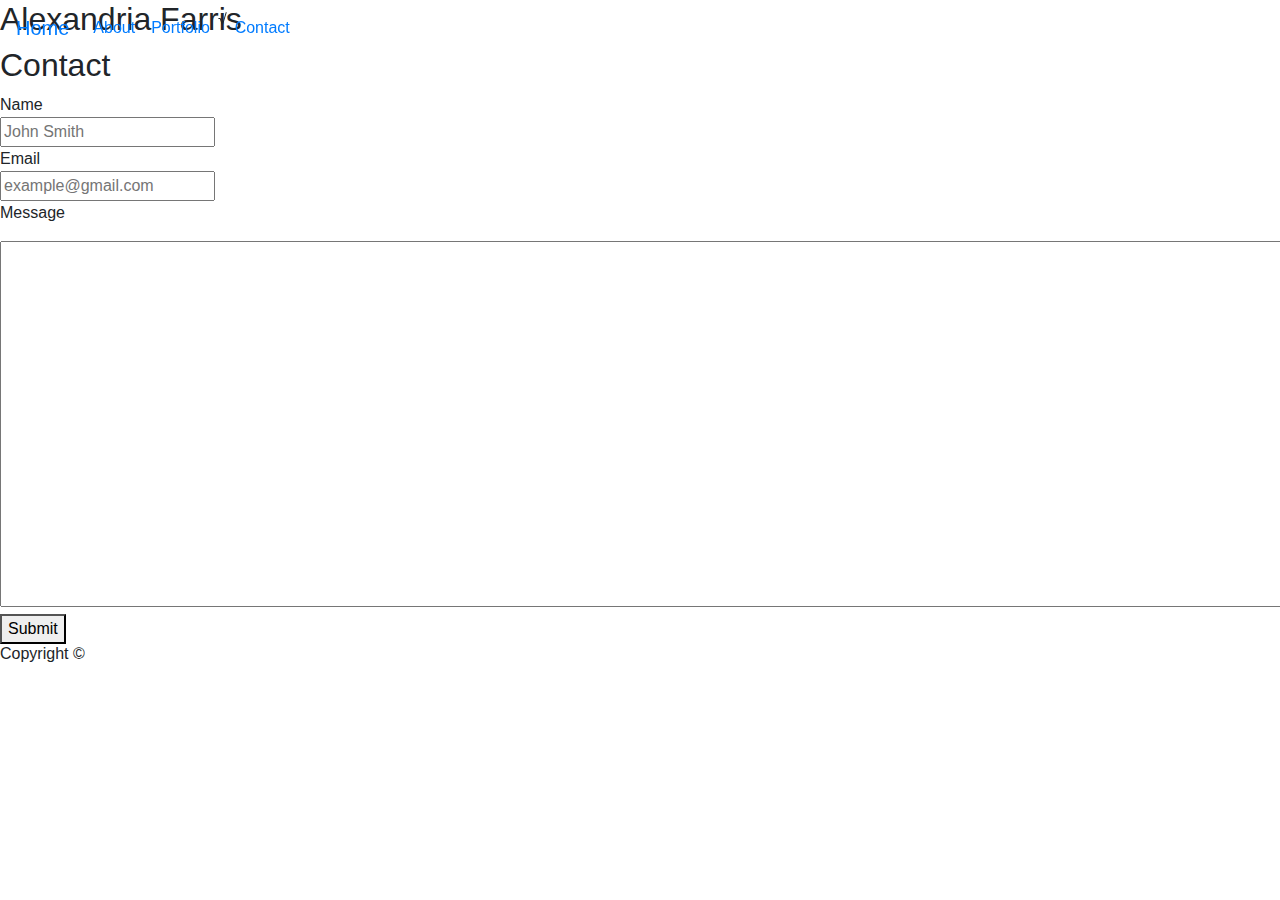
==== contact.html @ 6fe494e0 "Working header" ====
<!DOCTYPE html>
<html lang="en">
<head>
    <meta charset="UTF-8">
    <meta name="viewport" content="width=device-width, initial-scale=1.0">
    <meta http-equiv="X-UA-Compatible" content="ie=edge">
    <title>Contact</title>
    <meta name="viewport" content="width=device-width, initial-scale=1">
    <link rel="stylesheet" href="https://stackpath.bootstrapcdn.com/bootstrap/4.3.1/css/bootstrap.min.css" integrity="sha384-ggOyR0iXCbMQv3Xipma34MD+dH/1fQ784/j6cY/iJTQUOhcWr7x9JvoRxT2MZw1T" crossorigin="anonymous">
    <link rel="stylesheet" href="assets/css/style.css">
    
</head>
<body>
    
<!-- header -->
    <div class = "header">
        <header>
            <div>
                <h2 id ="name">Alexandria Farris</h2400>
            </div>

            
        <!-- Nav Bar -->
           
        <nav class="navbar navbar-expand-lg fixed-top ">  
            <a class="navbar-brand" href="#">Home</a>
           <button class="navbar-toggler" type="button" data-toggle="collapse" data-target="#navbarSupportedContent" aria-controls="navbarSupportedContent" aria-expanded="false" aria-label="Toggle navigation">  
            <span class="navbar-toggler-icon"></span>
           </button>
           <div class="collapse navbar-collapse " id="navbarSupportedContent">     <ul class="navbar-nav mr-4">
            <li class="nav-item">
                <a class="nav-link" data-value="about" href="#">About</a>        </li>  
           <li class="nav-item">
               <a class="nav-link " data-value="portfolio"href="#">Portfolio</a>    
            </li>
    
√
           <li class="nav-item"> 
            <a class="nav-link " data-value="contact" href="#">Contact</a>       </li> 
           </ul> 
           </div></nav>
    <div class = clearfix>
         
         <div class = "wrappercontact"> 
        
           <h2 id = "bodytitle">Contact</h2>
    

            <div class = "formformat">
                <form>
                    <div class = "contactfields">
                         Name
                        <br> 
                             <input type = "text" name="name" placeholder="John Smith">
                         <br>
                        Email 
                        <br>
                            <input type = "text" name="email" placeholder="example@gmail.com">
                        <br>
                        <p id ="message">Message</p>
                
                            <textarea name="message" rows="15" cols="151" id="messageBlock"></textarea> 
                            <!-- Example shows no placeholder in message block -->
                        <br>
                        
                    </div>
                    <button type ="submit" value = "submit">Submit</button>
                    <form action="#" method="get">

                    
                  
                 </form>
            </div>
        </div>
   </div>     

          
          
           

        
   


<!--footer -->
    <footer class="footer">
        <h6 id="copyright">Copyright &copy;</h6>


    </footer>
    <script src="https://code.jquery.com/jquery-3.3.1.slim.min.js" integrity="sha384-q8i/X+965DzO0rT7abK41JStQIAqVgRVzpbzo5smXKp4YfRvH+8abtTE1Pi6jizo" crossorigin="anonymous"></script>
<script src="https://cdnjs.cloudflare.com/ajax/libs/popper.js/1.14.7/umd/popper.min.js" integrity="sha384-UO2eT0CpHqdSJQ6hJty5KVphtPhzWj9WO1clHTMGa3JDZwrnQq4sF86dIHNDz0W1" crossorigin="anonymous"></script>
<script src="https://stackpath.bootstrapcdn.com/bootstrap/4.3.1/js/bootstrap.min.js" integrity="sha384-JjSmVgyd0p3pXB1rRibZUAYoIIy6OrQ6VrjIEaFf/nJGzIxFDsf4x0xIM+B07jRM" crossorigin="anonymous"></script>
</body>
</html>
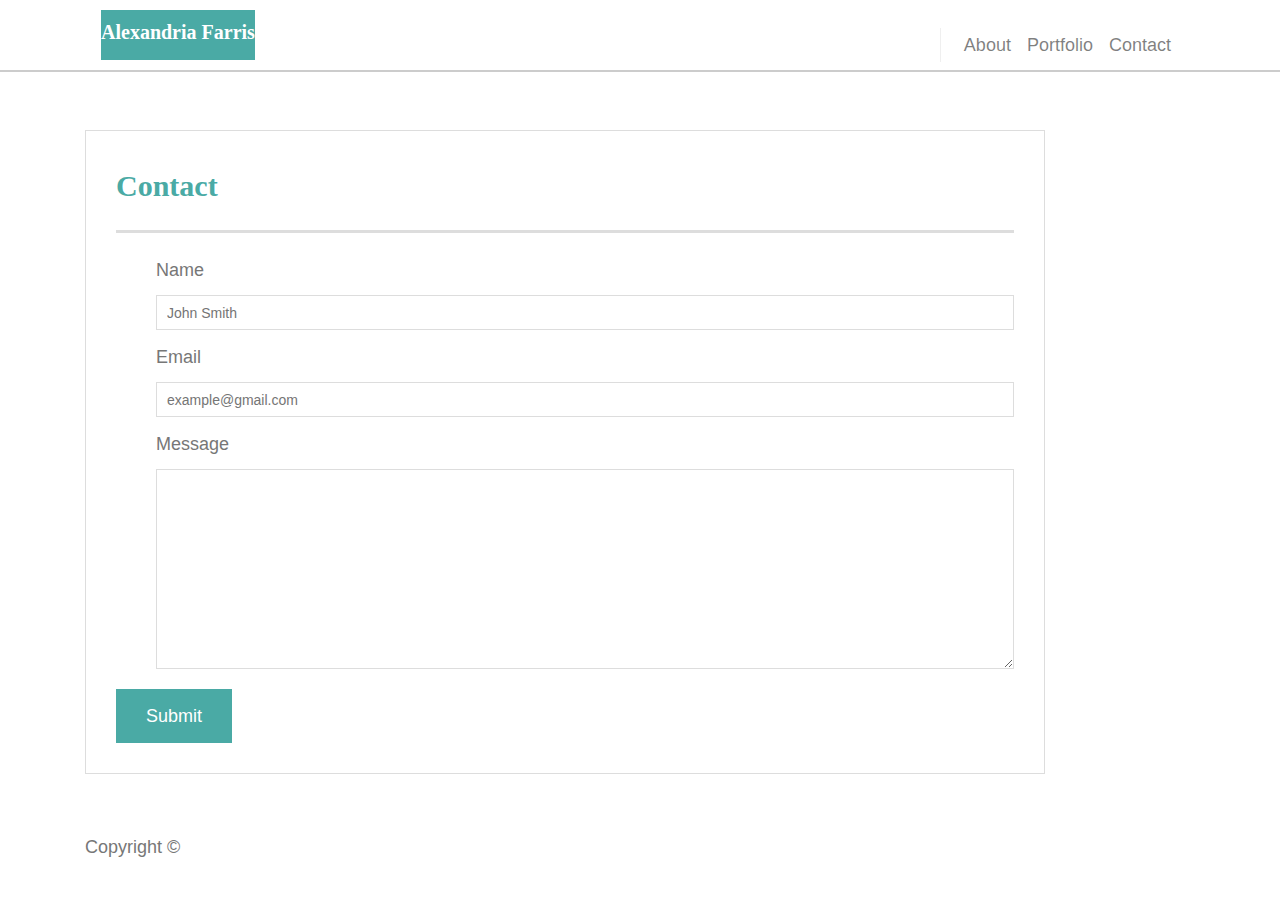
==== commit 1e1b5d58: "updates" ====
--- a/contact.html
+++ b/contact.html
@@ -11,83 +11,71 @@
     
 </head>
 <body>
+       
+        <header id="masthead">
+                <div class="container">
+                         <nav class="navbar navbar-expand navbar-light">
+                            <div class="mx-auto order-0">
+                              <a class="navbar-brand mx-auto name" style=width:100%>Alexandria Farris</a>
+                              <!--<div class ="navbar-brand mx-auto name">Alexandria Farris</div>-->
+                            </div>
     
-<!-- header -->
-    <div class = "header">
-        <header>
-            <div>
-                <h2 id ="name">Alexandria Farris</h2400>
+                            <div class="navbar-collapse w-100 order-3 dual-collapse2">
+                                <ul class="navbar-nav">
+                                  <li class = "nav-item">
+                                      <a class="nav-link" href="index.html">About</a>
+                                 </li>
+    
+                                 <li class = "nav-item">
+                                   <a class="nav-link" href="../Bootstrap-Portfolio/portfolio.html">Portfolio</a>
+                                 </li>
+    
+                                 <li class = "nav-item">
+                                  <a class="nav-link" href="../Bootstrap-Portfolio/contact.html">Contact</a>
+                                  </li>
+                                  </ul>
+    
+                </div>
+              </nav>
             </div>
+            </header>
+        
+          <div id="main-container" class="container">
+            <section class="main-section">
+              <h1>Contact</h1>
+        
+              <form id="contact-form">
+                <ul>
+                  <li>
+                    <label for="name">Name</label>
+                    <input type="text" id="name" name="name" placeholder="John Smith" required="required">
+                  </li>
+                  <li>
+                    <label for="email">Email</label>
+                    <input type="email" id="email" name="email" placeholder="example@gmail.com" required="required">
+                  </li>
+                  <li>
+                    <label for="message">Message</label>
+                    <textarea id="message" name="message" required="required"></textarea>
+                  </li>
+                </ul>
+                <input type="submit">
+              </form>
+        
+            </section>
+        
+          </div>
+        
+          <footer>
+            <div class="container">
+              Copyright &copy; 
+            </div>
+          </footer>
+        </body>
+        
+        </html>
+        
 
-            
-        <!-- Nav Bar -->
-           
-        <nav class="navbar navbar-expand-lg fixed-top ">  
-            <a class="navbar-brand" href="#">Home</a>
-           <button class="navbar-toggler" type="button" data-toggle="collapse" data-target="#navbarSupportedContent" aria-controls="navbarSupportedContent" aria-expanded="false" aria-label="Toggle navigation">  
-            <span class="navbar-toggler-icon"></span>
-           </button>
-           <div class="collapse navbar-collapse " id="navbarSupportedContent">     <ul class="navbar-nav mr-4">
-            <li class="nav-item">
-                <a class="nav-link" data-value="about" href="#">About</a>        </li>  
-           <li class="nav-item">
-               <a class="nav-link " data-value="portfolio"href="#">Portfolio</a>    
-            </li>
-    
-√
-           <li class="nav-item"> 
-            <a class="nav-link " data-value="contact" href="#">Contact</a>       </li> 
-           </ul> 
-           </div></nav>
-    <div class = clearfix>
-         
-         <div class = "wrappercontact"> 
-        
-           <h2 id = "bodytitle">Contact</h2>
-    
-
-            <div class = "formformat">
-                <form>
-                    <div class = "contactfields">
-                         Name
-                        <br> 
-                             <input type = "text" name="name" placeholder="John Smith">
-                         <br>
-                        Email 
-                        <br>
-                            <input type = "text" name="email" placeholder="example@gmail.com">
-                        <br>
-                        <p id ="message">Message</p>
-                
-                            <textarea name="message" rows="15" cols="151" id="messageBlock"></textarea> 
-                            <!-- Example shows no placeholder in message block -->
-                        <br>
-                        
-                    </div>
-                    <button type ="submit" value = "submit">Submit</button>
-                    <form action="#" method="get">
-
-                    
-                  
-                 </form>
-            </div>
-        </div>
-   </div>     
-
-          
-          
-           
-
-        
-   
-
-
-<!--footer -->
-    <footer class="footer">
-        <h6 id="copyright">Copyright &copy;</h6>
-
-
-    </footer>
     <script src="https://code.jquery.com/jquery-3.3.1.slim.min.js" integrity="sha384-q8i/X+965DzO0rT7abK41JStQIAqVgRVzpbzo5smXKp4YfRvH+8abtTE1Pi6jizo" crossorigin="anonymous"></script>
 <script src="https://cdnjs.cloudflare.com/ajax/libs/popper.js/1.14.7/umd/popper.min.js" integrity="sha384-UO2eT0CpHqdSJQ6hJty5KVphtPhzWj9WO1clHTMGa3JDZwrnQq4sF86dIHNDz0W1" crossorigin="anonymous"></script>
 <script src="https://stackpath.bootstrapcdn.com/bootstrap/4.3.1/js/bootstrap.min.js" integrity="sha384-JjSmVgyd0p3pXB1rRibZUAYoIIy6OrQ6VrjIEaFf/nJGzIxFDsf4x0xIM+B07jRM" crossorigin="anonymous"></script>
--- a/assets/css/style.css
+++ b/assets/css/style.css
@@ -0,0 +1,276 @@
+body {
+    font-family: Arial, "Helvetica Neue", Helvetica, sans-serif;
+    font-size: 18px;
+    line-height: 34px;
+    color: #777777;
+    background: url("../images/concrete-texture.png");
+  }
+  
+  * {
+    box-sizing: border-box;
+  }
+  
+  /* general */
+  
+  .header {
+    width: 100%;
+    max-width: 960px;
+    margin: 0 auto;
+    clear: both;
+  }
+  
+  h1,
+  h2,
+  h3,
+  p {
+    margin-bottom: 20px;
+  }
+  
+  p:last-child {
+    margin-bottom: 0;
+  }
+  
+  h1,
+  h2,
+  h3 {
+    font-family: Georgia, Times, "Times New Roman", serif;
+    font-weight: 700;
+    color: #4aaaa5;
+  }
+  
+  h1 {
+    padding-bottom: 20px;
+    font-size: 30px;
+    line-height: 49px;
+    border-bottom: 3px solid #dddddd;
+  }
+  
+  h2,
+  h3 {
+    font-size: 22px;
+  }
+  
+  /* header */
+  
+  #masthead {
+    position: fixed;
+    z-index: 99;
+    width: 100%;
+    margin: 0 0 30px;
+    overflow: auto;
+    color: #ffffff;
+    background: #ffffff;
+    border-bottom: 2px solid #cccccc;
+  }
+  
+ .name{
+     /* width: 400px;  */
+     height: 50px; 
+    font-family: Georgia, Times, "Times New Roman", serif;
+    /* font-size: 30px; */
+    font-weight: 700;
+    /* line-height: 90px; */
+    color: #ffffff;
+    text-align: center;
+    text-decoration: none;
+    background: #4aaaa5;
+    
+  }
+  
+
+  
+  .navbar-nav {
+    margin-top: 20px;
+  }
+  
+  .navbar-nav {
+    /* display: inline-block; */
+    padding-left: 15px;
+    margin-left: auto;
+    line-height: 18px;
+    color: #999;
+    text-decoration: none;
+    border-left: 1px solid #efefef;
+    
+  }
+  
+  nav a:first-child {
+    border-left: 0 none;
+  } */
+  
+  /* footer */
+  
+footer {
+    bottom:0;
+    padding: 30px 0;
+    margin-top: 10%;
+    clear: both;
+    font-size: 12px;
+    color: #ffffff;
+    color: #cccccc;
+    text-align: center;
+    background: #666666;
+    border-top: 8px solid #4aaaa5;
+    height: 50px;
+  }
+  
+  h3, h2 {
+    padding-bottom: 20px;
+    margin-bottom: 15px;
+    line-height: 22px;
+    border-bottom: 2px solid #eeeeee;
+  }
+  
+  /* main */
+  
+  #main-container {
+    padding-top: 130px;
+    min-height: calc(100vh - 70px);
+  }
+  
+  .main-section {
+    float: left;
+    width: 100%;
+    max-width: 960px;
+    padding: 30px;
+    margin: 0 0 40px;
+    background: #ffffff;
+    border: 1px solid #dddddd;
+  }
+  
+  /* portfolio page */
+  
+  .work {
+    position: relative;
+    float: left;
+    width: 274px;
+    margin: 20px 0 25px;
+    overflow: auto;
+  }
+  
+  .work:nth-child(even) {
+    margin-right: 40px;
+  }
+  
+  .work img {
+    width: 100%;
+    border: 0 none;
+    opacity: 0.8;
+  }
+  
+  #profilepic {
+    float: left;
+    max-width: 20%;
+
+
+  }
+  .work h3 {
+    position: absolute;
+    bottom: 20px;
+    width: 100%;
+    padding: 15px;
+    margin-bottom: 0;
+    font-weight: 300;
+    line-height: 30px;
+    color: #ffffff;
+    text-align: center;
+    background: #4aaaa5;
+    border-bottom: 0;
+  }
+  
+  .auth-image {
+    float: left;
+    width: 200px;
+    height: auto;
+    margin-top: 10px;
+    margin-right: 25px;
+  }
+  
+  /* contact page */
+  
+  #contact-form ul {
+    margin-bottom: 20px;
+    list-style:none;
+  }
+  
+  #contact-form li {
+    margin-bottom: 10px;
+  }
+  
+  label,
+  input[type=text],
+  input[type=email],
+  textarea {
+    display: block;
+    width: 100%;
+  }
+  
+  input[type=text],
+  input[type=email],
+  textarea {
+    height: 35px;
+    padding: 0 10px;
+    font-size: 14px;
+    border: 1px solid #dddddd;
+  }
+  
+  textarea {
+    height: 200px;
+  }
+  
+  input[type=submit] {
+    padding: 10px 30px;
+    font-size: 18px;
+    color: #ffffff;
+    cursor: pointer;
+    background: #4aaaa5;
+    border: 0 none;
+  }
+  
+  /* Large desktop */
+@media (min-width: 1200px) {}
+
+ 
+/* Portrait tablet to landscape and desktop */
+@media (min-width: 768px) and (max-width: 979px) {}
+
+ 
+/* Landscape phone to portrait tablet */
+@media (max-width: 767px) {}
+ 
+/* Landscape phones and down */
+@media (max-width: 680px) {
+.navbar-brand {
+  position:absolute;
+  top:5px;
+  left: 50%;
+  transform: translateX(-50%);
+
+}
+.navbar {
+  min-height: 90px;
+}
+.navbar-nav {
+  margin-left: auto;
+  margin-right: auto;
+  padding-inline-start: 0px;
+  margin-top: 50px;
+}
+
+#profilepic {
+max-width:100%;
+}
+
+#maincontainer {
+  margin-left: auto;
+  margin-right: auto;
+ 
+}
+
+#contact-form (
+  margin-left: auto;
+  margin-right: auto;
+
+)
+
+}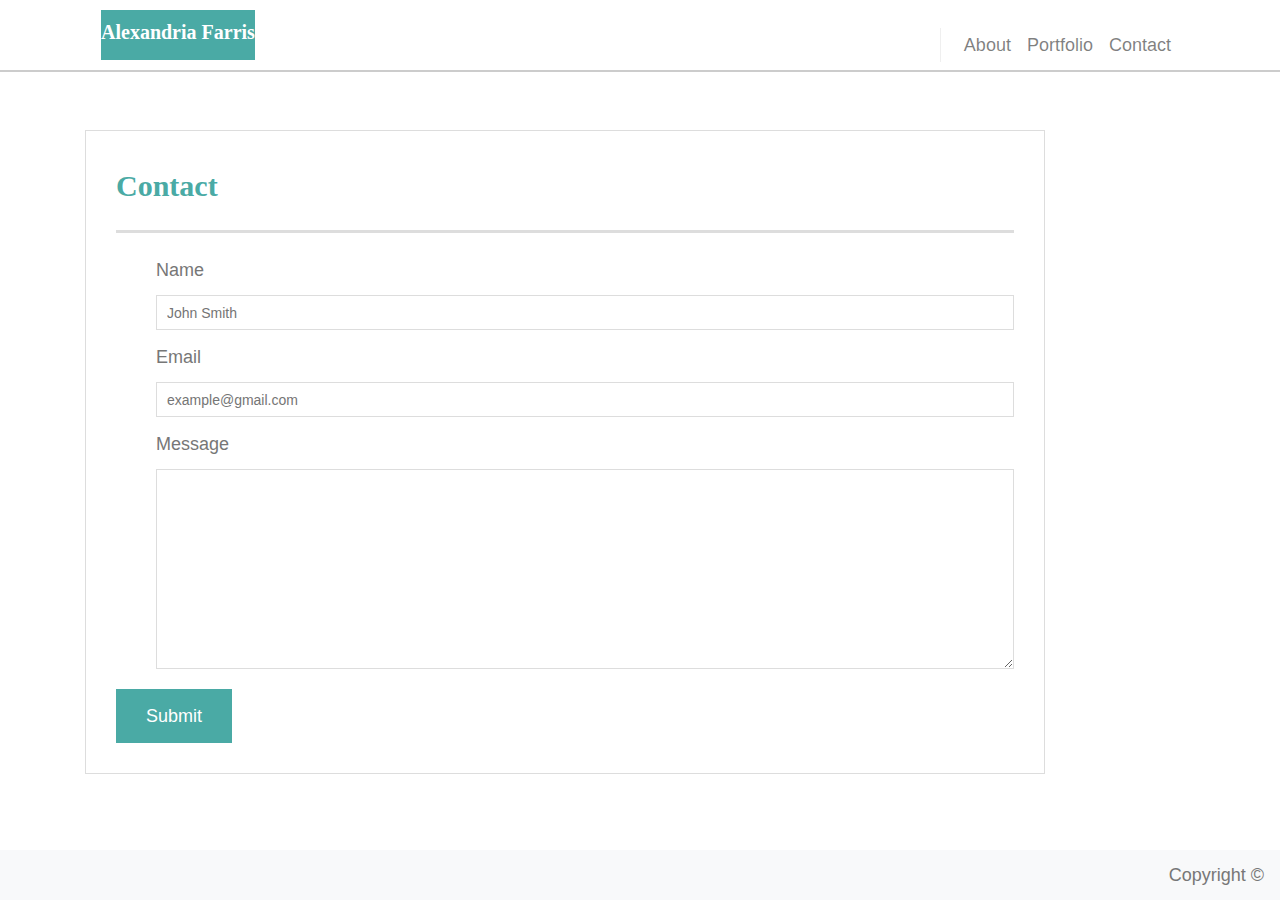
==== commit 9003bb13: "footer updates" ====
--- a/contact.html
+++ b/contact.html
@@ -42,7 +42,7 @@
         
           <div id="main-container" class="container">
             <section class="main-section">
-              <h1>Contact</h1>
+              <h1 id="contact-label">Contact</h1>
         
               <form id="contact-form">
                 <ul>
@@ -67,10 +67,12 @@
           </div>
         
           <footer>
-            <div class="container">
-              Copyright &copy; 
-            </div>
-          </footer>
+                <div class="container">
+                  <nav class="navbar fixed-bottom navbar-light bg-light">
+                    <a class="navbar-brand mx-auto p-0 md 0"></a>
+                  Copyright &copy; 
+                </div>
+              </footer>
         </body>
         
         </html>
--- a/assets/css/style.css
+++ b/assets/css/style.css
@@ -100,7 +100,7 @@
   
   /* footer */
   
-footer {
+.container {
     bottom:0;
     padding: 30px 0;
     margin-top: 10%;
@@ -267,10 +267,14 @@
  
 }
 
-#contact-form (
+#contact-form {
   margin-left: auto;
   margin-right: auto;
-
-)
+}
+
+#contact-label {
+  text-align: center;
+}
+
 
 }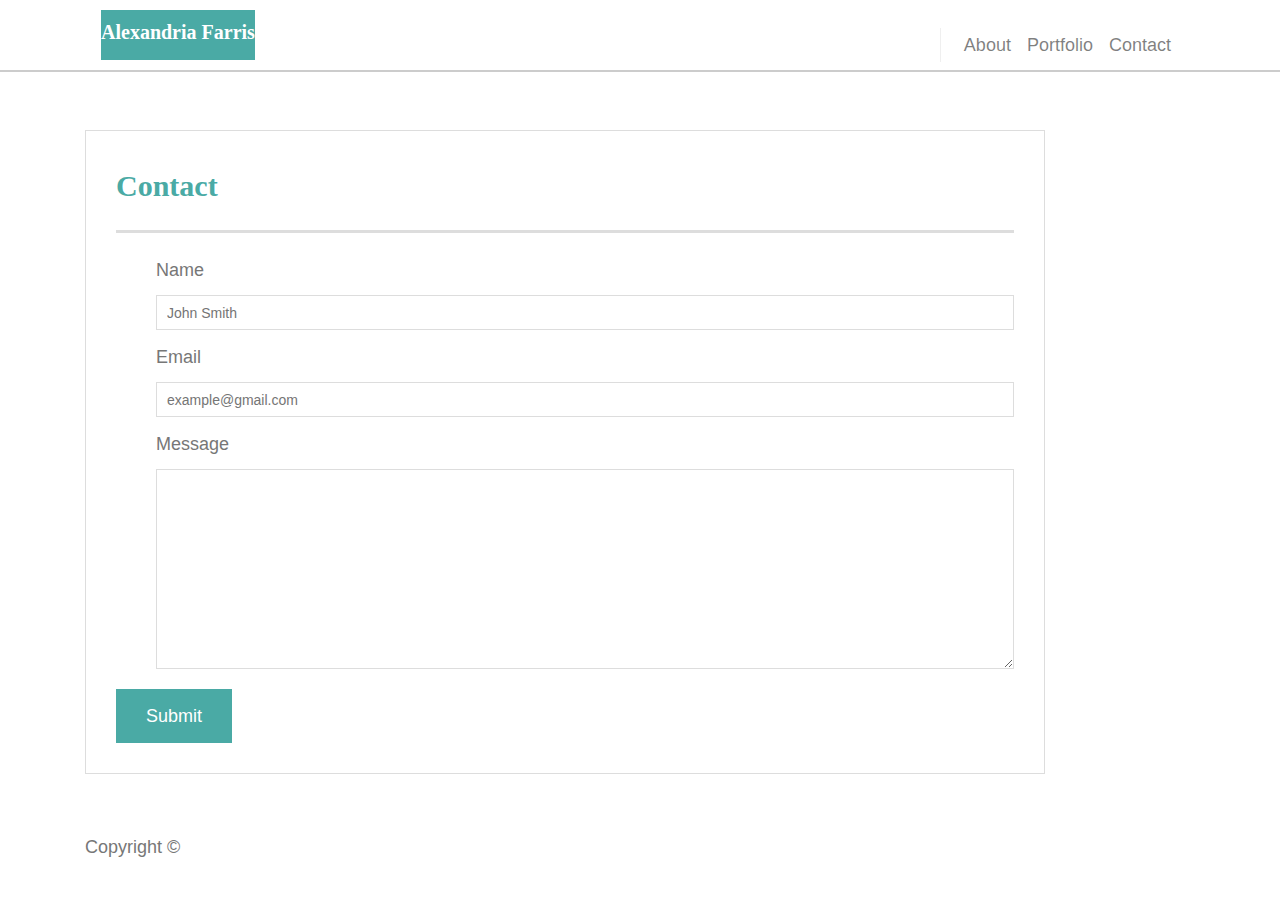
==== commit d440b21c: "footer fix?" ====
--- a/contact.html
+++ b/contact.html
@@ -68,8 +68,8 @@
         
           <footer>
                 <div class="container">
-                  <nav class="navbar fixed-bottom navbar-light bg-light">
-                    <a class="navbar-brand mx-auto p-0 md 0"></a>
+                <!-- <nav class="navbar fixed-bottom navbar-light bg-light">
+                <a class="navbar-brand mx-auto p-0 md 0"></a> -->
                   Copyright &copy; 
                 </div>
               </footer>
